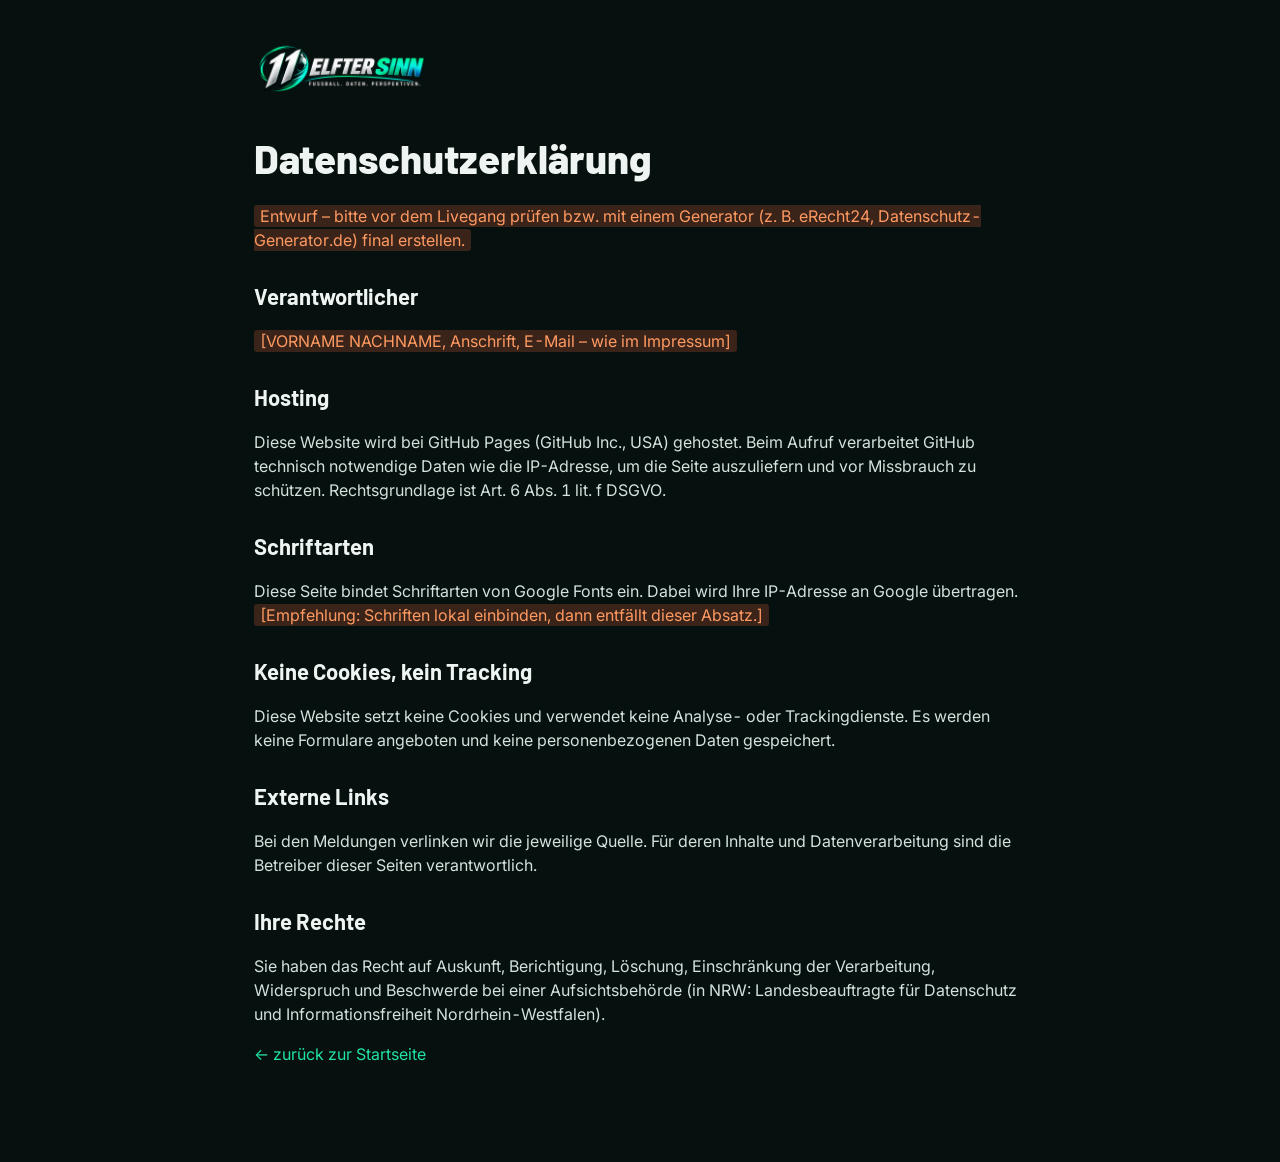
==== datenschutz.html @ 56cbcf33 "ELFTER SINN: erste Version der Webseite Statische Seite (index.html, css, js, assets), lädt data/akt" ====
<!doctype html>
<html lang="de">
<head>
  <meta charset="utf-8"><meta name="viewport" content="width=device-width, initial-scale=1">
  <title>Datenschutz – ELFTER SINN</title>
  <meta name="robots" content="noindex">
  <link rel="icon" href="assets/icon.png">
  <link href="https://fonts.googleapis.com/css2?family=Barlow:wght@700;800&family=Inter:wght@400;600&display=swap" rel="stylesheet">
  <link rel="stylesheet" href="css/style.css">
</head>
<body>
<div class="page">
  <a href="index.html"><img src="assets/logo.png" alt="ELFTER SINN – zur Startseite" width="174" height="58"></a>
  <h1>Datenschutzerklärung</h1>
  <p><span class="placeholder">Entwurf – bitte vor dem Livegang prüfen bzw. mit einem Generator (z. B. eRecht24, Datenschutz-Generator.de) final erstellen.</span></p>
  <h2>Verantwortlicher</h2>
  <p><span class="placeholder">[VORNAME NACHNAME, Anschrift, E-Mail – wie im Impressum]</span></p>
  <h2>Hosting</h2>
  <p>Diese Website wird bei GitHub Pages (GitHub Inc., USA) gehostet. Beim Aufruf verarbeitet GitHub technisch notwendige Daten wie die IP-Adresse, um die Seite auszuliefern und vor Missbrauch zu schützen. Rechtsgrundlage ist Art. 6 Abs. 1 lit. f DSGVO.</p>
  <h2>Schriftarten</h2>
  <p>Diese Seite bindet Schriftarten von Google Fonts ein. Dabei wird Ihre IP-Adresse an Google übertragen. <span class="placeholder">[Empfehlung: Schriften lokal einbinden, dann entfällt dieser Absatz.]</span></p>
  <h2>Keine Cookies, kein Tracking</h2>
  <p>Diese Website setzt keine Cookies und verwendet keine Analyse- oder Trackingdienste. Es werden keine Formulare angeboten und keine personenbezogenen Daten gespeichert.</p>
  <h2>Externe Links</h2>
  <p>Bei den Meldungen verlinken wir die jeweilige Quelle. Für deren Inhalte und Datenverarbeitung sind die Betreiber dieser Seiten verantwortlich.</p>
  <h2>Ihre Rechte</h2>
  <p>Sie haben das Recht auf Auskunft, Berichtigung, Löschung, Einschränkung der Verarbeitung, Widerspruch und Beschwerde bei einer Aufsichtsbehörde (in NRW: Landesbeauftragte für Datenschutz und Informationsfreiheit Nordrhein-Westfalen).</p>
  <p><a href="index.html">← zurück zur Startseite</a></p>
</div>
</body>
</html>
---- css/style.css ----
/* ELFTER SINN – Stylesheet */
:root {
  --bg: #06100E;
  --bg-deep: #040B0A;
  --panel: #0C1A17;
  --panel-2: #0F201C;
  --line: #1B2E29;
  --line-soft: #172A25;
  --text: #EEF4F2;
  --text-2: #D3E2DD;
  --text-3: #B9CCC6;
  --muted: #8DA59E;
  --mint: #22E3A2;
  --mint-soft: #7CF2CB;
  --orange: #FF9A62;
  --orange-bar: #FF8A4C;
  --gold: #E9C24A;
  --red: #E8453C;
  --radius: 10px;
  --max: 1360px;
  --f-display: "Barlow", system-ui, sans-serif;
  --f-cond: "Barlow Condensed", "Arial Narrow", sans-serif;
  --f-hand: "Caveat", cursive;
  --f-body: "Inter", system-ui, sans-serif;
}

* { box-sizing: border-box; }
html { scroll-behavior: smooth; }
body {
  margin: 0; background: var(--bg); color: var(--text);
  font-family: var(--f-body); font-size: 16px; line-height: 1.5;
  font-variant-numeric: tabular-nums;
  -webkit-font-smoothing: antialiased;
}
a { color: var(--mint); text-decoration: none; }
a:hover { color: var(--mint-soft); }
a:focus-visible, button:focus-visible { outline: 2px solid var(--mint); outline-offset: 2px; border-radius: 4px; }
img { max-width: 100%; }
.wrap { max-width: var(--max); margin: 0 auto; padding: 0 24px; }
.sr-only { position: absolute; width: 1px; height: 1px; overflow: hidden; clip: rect(0 0 0 0); white-space: nowrap; }

/* Top bar */
.topbar { background: var(--bg-deep); border-bottom: 1px solid #16261F; }
.topbar .wrap { padding-top: 8px; padding-bottom: 8px; display: flex; flex-wrap: wrap; align-items: center; gap: 10px 20px; }
.ki-badge { display: flex; align-items: center; gap: 10px; }
.ki-badge b { display: flex; align-items: center; gap: 6px; background: var(--mint); color: #03130D; font-family: var(--f-cond); font-weight: 700; font-size: 15px; letter-spacing: .08em; padding: 3px 10px; border-radius: 4px; }
.ki-badge span { font-size: 12px; color: #9AB0A9; max-width: 260px; line-height: 1.3; }
.ticker { flex: 1 1 500px; min-width: 0; display: flex; flex-wrap: wrap; align-items: center; gap: 6px 16px; font-size: 14px; color: var(--text-2); }
.ticker-label { background: var(--red); color: #fff; font-weight: 700; font-size: 12px; letter-spacing: .06em; padding: 2px 8px; border-radius: 3px; }
.ticker .sep { color: #3A5A51; }
.stand { font-size: 13px; color: #9AB0A9; }

/* Hero */
.hero {
  background-image:
    linear-gradient(90deg, rgba(6,16,14,.95) 0%, rgba(6,16,14,.78) 40%, rgba(6,16,14,.35) 75%, rgba(6,16,14,.5) 100%),
    linear-gradient(0deg, #06100E 0%, rgba(6,16,14,0) 45%),
    url("../assets/header.jpg");
  background-size: cover; background-position: center 35%;
}
.hero .wrap { padding-top: 18px; padding-bottom: 28px; display: flex; flex-direction: column; gap: 20px; }
.hero-top { display: flex; flex-wrap: wrap; justify-content: space-between; align-items: center; gap: 16px; }
.hero-top img { height: 58px; width: auto; display: block; }
.mainnav { display: flex; flex-wrap: wrap; gap: 4px 26px; font-family: var(--f-cond); font-weight: 700; font-size: 18px; letter-spacing: .12em; }
.mainnav a { color: var(--text); padding: 10px 0; }
.mainnav a:hover { color: var(--mint); }
.hero-main { display: flex; flex-wrap: wrap; justify-content: space-between; align-items: center; gap: 24px; }
.hero-copy { flex: 1 1 520px; min-width: 0; display: flex; flex-direction: column; gap: 14px; }
.hero h1 { margin: 0; font-family: var(--f-display); font-weight: 800; font-size: clamp(36px, 4vw, 54px); line-height: 1.02; letter-spacing: -.01em; }
.hero h1 span { color: var(--mint); }
.hero-copy p { margin: 0; max-width: 520px; font-size: 17px; color: var(--text-2); }
.hand { margin: 8px 0 0 6px; align-self: flex-start; font-family: var(--f-hand); font-weight: 700; font-size: 30px; line-height: 1.05; color: #fff; transform: rotate(-5deg); border-bottom: 3px solid var(--mint); padding-bottom: 4px; }
.hero-ball { flex: 0 1 420px; min-width: 240px; display: flex; justify-content: flex-end; margin: -18px 0 -28px; }
.hero-ball img {
  width: 100%; max-width: 420px; height: auto; display: block; opacity: .9;
  -webkit-mask-image: radial-gradient(ellipse 50% 50% at 50% 50%, #000 55%, transparent 100%);
  mask-image: radial-gradient(ellipse 50% 50% at 50% 50%, #000 55%, transparent 100%);
}

/* Layout */
main.wrap { padding-bottom: 64px; display: flex; flex-direction: column; gap: 16px; }
.panel { background: var(--panel); border: 1px solid var(--line); border-radius: var(--radius); padding: 20px; }
.panel-head { display: flex; justify-content: space-between; align-items: flex-start; gap: 12px; }
.panel-title { display: flex; gap: 12px; align-items: center; }
.panel-title svg { flex-shrink: 0; }
.panel h2 { margin: 0; font-family: var(--f-display); font-weight: 700; font-size: 22px; line-height: 1.2; }
.sub { font-size: 14px; color: #9AB0A9; }
.note { margin: 0; font-size: 13px; color: var(--muted); }
.section-title { margin: 32px 0 4px; font-family: var(--f-display); font-weight: 800; font-size: 32px; }

/* KPIs */
.kpis { display: grid; grid-template-columns: repeat(auto-fit, minmax(240px, 1fr)); gap: 12px; margin-top: -8px; }
.kpi { display: flex; gap: 18px; align-items: center; padding: 20px 22px; }
.kpi-val { font-family: var(--f-display); font-weight: 700; font-size: 30px; line-height: 1.1; }
.kpi-lbl { font-size: 14px; color: var(--text-3); }
.neg { color: var(--orange); }
.pos { color: var(--mint); }

/* Three columns */
.cols { display: flex; flex-wrap: wrap; gap: 16px; align-items: stretch; }
.col-spieltag { flex: 1 1 440px; min-width: 0; display: flex; flex-direction: column; gap: 14px; }
.col-teams { flex: 1 1 420px; min-width: 0; display: flex; flex-direction: column; gap: 16px; }
.col-right { flex: 1 1 360px; min-width: 0; display: flex; flex-direction: column; gap: 16px; }

/* Team circles */
.crest {
  display: inline-flex; align-items: center; justify-content: center; flex-shrink: 0;
  width: 38px; height: 38px; border-radius: 50%; border: 2px solid var(--line);
  font-family: var(--f-cond); font-weight: 700; font-size: 13px; letter-spacing: .02em;
}
.crest.lg { width: 48px; height: 48px; font-size: 14px; }

/* Matches table */
.scroll { overflow-x: auto; position: relative; }
table { width: 100%; border-collapse: collapse; }
.matches { font-size: 14px; min-width: 400px; }
.matches th { color: #9AB0A9; font-size: 13px; font-weight: 500; padding: 6px 4px; }
.matches td { padding: 6px 4px; border-top: 1px solid var(--line-soft); }
.matches tr.row { cursor: pointer; }
.matches tr.row:hover td { background: #10221D; }
.matches tr.open td { background: #10221D; }
.c { text-align: center; } .r { text-align: right; } .l { text-align: left; }
.date { color: var(--text-2); white-space: nowrap; }
.tip { font-family: var(--f-display); font-weight: 700; font-size: 18px; white-space: nowrap; }
.tip.pre { color: var(--text-3); }
.tip.none { color: #4F6E66; }
.tip-state { display: block; font-family: var(--f-body); font-size: 11px; font-weight: 500; color: var(--muted); }
.tip-state.final { color: var(--mint); }
.mkt { background: #12241F; border-radius: 4px; padding: 2px 8px; color: var(--text-2); white-space: nowrap; }
.risk { display: inline-block; width: 10px; height: 10px; border-radius: 50%; }
.risk.low { background: var(--mint); } .risk.medium { background: var(--gold); } .risk.high { background: var(--orange-bar); }
.hit { font-size: 12px; font-weight: 600; padding: 1px 6px; border-radius: 3px; }
.hit.yes { background: #16392E; color: var(--mint); } .hit.no { background: #3A2318; color: var(--orange); } .hit.exact { background: var(--mint); color: #03130D; }
.res { color: var(--text); font-weight: 600; }
.detail td { padding: 0 0 6px; border-top: 0; }
.detail-box { background: var(--panel-2); border: 1px solid var(--line); border-radius: 8px; padding: 14px 16px; display: grid; gap: 10px; font-size: 14px; color: var(--text-2); }
.detail-box h4 { margin: 0 0 2px; font-size: 12px; font-weight: 600; letter-spacing: .08em; text-transform: uppercase; color: var(--mint); }
.detail-box ul { margin: 0; padding-left: 18px; }
.detail-box p { margin: 0; }
.detail-grid { display: grid; grid-template-columns: repeat(auto-fit, minmax(200px, 1fr)); gap: 12px; }
.legend { display: flex; flex-wrap: wrap; gap: 6px 16px; font-size: 13px; color: var(--text-3); align-items: center; }
.legend span { display: inline-flex; align-items: center; gap: 6px; }

/* Team analyses */
.picker { display: flex; flex-wrap: wrap; gap: 6px; }
.picker button { padding: 0; cursor: pointer; border: 2px solid var(--line); }
.picker button[aria-pressed="true"] { border: 3px solid var(--mint); box-shadow: 0 0 0 2px var(--bg); }
.team-card { background: var(--panel-2); border: 1px solid var(--line); border-radius: 8px; padding: 18px; display: flex; flex-direction: column; gap: 12px; flex-grow: 1; }
.team-card h3 { margin: 0; font-family: var(--f-display); font-weight: 700; font-size: 22px; }
.team-head { display: flex; flex-wrap: wrap; align-items: center; gap: 10px; }
.status { font-size: 13px; font-weight: 600; padding: 3px 10px; border-radius: 4px; }
.status.stronger { background: #16392E; color: var(--mint); }
.status.weaker { background: #3A2318; color: var(--orange); }
.status.stable { background: #1C2F2A; color: #CFE3DC; }
.team-card p { margin: 0; font-size: 15px; color: var(--text-2); }
.cons { border-top: 1px solid var(--line); padding-top: 12px; }
.kicker { font-size: 12px; font-weight: 600; letter-spacing: .08em; text-transform: uppercase; color: var(--mint); }
.form { display: flex; gap: 6px; align-items: center; flex-wrap: wrap; }
.form b { display: inline-flex; align-items: center; justify-content: center; width: 28px; height: 28px; border-radius: 50%; font-size: 13px; font-weight: 700; }
.form .W { background: var(--mint); color: #03130D; }
.form .D { background: #CFE3DC; color: #0C1A17; }
.form .L { background: var(--orange-bar); color: #2A1208; }

/* Insights */
.insight { display: flex; gap: 12px; align-items: flex-start; font-size: 14px; color: var(--text-2); }
.insight i { width: 12px; height: 12px; border-radius: 50%; flex-shrink: 0; margin-top: 5px; }

/* Bilanz */
.bilanz { display: flex; flex-wrap: wrap; gap: 24px; align-items: center; }
.bilanz-text { flex: 1 1 280px; min-width: 0; display: flex; flex-direction: column; gap: 6px; }
.bilanz-text p { margin: 0; font-size: 14px; color: var(--text-3); }
.bars { flex: 2 1 520px; min-width: 0; display: grid; gap: 8px; align-items: end; }
.bar { display: flex; flex-direction: column; align-items: center; }
.bar .lbl { font-size: 12px; color: #CFE3DC; height: 18px; white-space: nowrap; }
.bar .half { height: 60px; width: 100%; display: flex; justify-content: center; }
.bar .up { align-items: flex-end; } .bar .down { align-items: flex-start; }
.bar .up span { display: block; width: 60%; max-width: 34px; background: var(--mint); border-radius: 3px 3px 0 0; }
.bar .down span { display: block; width: 60%; max-width: 34px; background: var(--orange-bar); border-radius: 0 0 3px 3px; }
.bar .axis { height: 1px; width: 100%; background: #3A5A51; }
.bar .md { font-family: var(--f-cond); font-weight: 700; font-size: 14px; color: #9AB0A9; }

/* Tabelle + Meldungen */
.split { display: flex; flex-wrap: wrap; gap: 16px; }
.split > * { flex: 1 1 480px; min-width: 0; }
.league { font-size: 14px; min-width: 440px; }
.league th { color: var(--muted); font-size: 12px; text-transform: uppercase; letter-spacing: .06em; font-weight: 500; padding: 8px; }
.league td { padding: 6px 8px; border-top: 1px solid var(--line-soft); color: var(--text-3); }
.league td.team { color: var(--text); font-weight: 500; }
.league td.team span { display: inline-flex; align-items: center; gap: 10px; }
.league td.pts { color: var(--text); font-weight: 700; }
.league .crest { width: 28px; height: 28px; font-size: 10px; border-width: 1px; }
.news { display: flex; flex-direction: column; gap: 0; max-height: 640px; overflow-y: auto; }
.news-item { padding: 10px 0; border-top: 1px solid var(--line-soft); display: grid; grid-template-columns: 74px 1fr; gap: 4px 12px; font-size: 14px; }
.news-item:first-child { border-top: 0; }
.news-item time { color: var(--muted); font-size: 13px; }
.news-item .t { font-weight: 600; color: var(--text); }
.news-item p { margin: 0; color: var(--text-2); grid-column: 2; }
.news-item a { grid-column: 2; font-size: 12px; overflow-wrap: anywhere; }

/* Archiv */
.archive { display: flex; flex-direction: column; gap: 10px; }
.archive details { background: var(--panel); border: 1px solid var(--line); border-radius: var(--radius); }
.archive summary { cursor: pointer; list-style: none; padding: 16px 20px; display: flex; flex-wrap: wrap; gap: 8px 24px; align-items: center; }
.archive summary::-webkit-details-marker { display: none; }
.archive summary b { font-family: var(--f-display); font-size: 20px; min-width: 130px; }
.archive summary .chev { margin-left: auto; color: var(--muted); transition: transform .2s; }
.archive details[open] .chev { transform: rotate(180deg); }
.archive .inner { padding: 0 20px 18px; display: flex; flex-direction: column; gap: 14px; }
.archive .learn { margin: 0; padding-left: 18px; font-size: 14px; color: var(--text-2); }

/* Methode */
.method { display: grid; grid-template-columns: repeat(auto-fit, minmax(240px, 1fr)); gap: 12px; }
.method .panel { display: flex; gap: 14px; align-items: flex-start; }
.method .k { font-family: var(--f-cond); font-weight: 700; font-size: 16px; letter-spacing: .1em; }
.method p { margin: 2px 0 0; font-size: 14px; color: var(--text-3); }

/* Footer */
footer { border-top: 1px solid #16261F; background: var(--bg-deep); }
footer .wrap { padding-top: 22px; padding-bottom: 22px; display: flex; flex-wrap: wrap; gap: 18px; justify-content: space-between; align-items: center; }
footer img { height: 44px; width: auto; display: block; }
footer nav { display: flex; flex-wrap: wrap; gap: 6px 24px; font-size: 14px; }
footer nav a { color: var(--text-2); }
footer .claim { font-family: var(--f-hand); font-weight: 700; font-size: 26px; }
footer .disc { font-size: 12px; color: var(--muted); padding-bottom: 20px; }

.loading, .error { padding: 40px; text-align: center; color: var(--muted); }

/* Unterseiten */
.page { max-width: 820px; margin: 0 auto; padding: 40px 24px 80px; }
.page h1 { font-family: var(--f-display); font-weight: 800; font-size: 40px; margin: 24px 0 16px; }
.page h2 { font-family: var(--f-display); font-size: 22px; margin: 28px 0 8px; }
.page p, .page li { color: var(--text-2); }
.placeholder { background: #3A2318; color: var(--orange); padding: 1px 6px; border-radius: 3px; }

@media (max-width: 640px) {
  .hero-ball { display: none; }
  .hand { font-size: 24px; }
  .kpi-val { font-size: 26px; }
  .news-item { grid-template-columns: 1fr; }
  .news-item p, .news-item a { grid-column: 1; }
  .bar .lbl { font-size: 9px; }
  .bars { gap: 3px; }
  .ticker .more, .ki-badge span { display: none; }
  .mainnav { font-size: 15px; gap: 0 16px; letter-spacing: .08em; }
  .mainnav a { padding: 8px 0; }
  .hero-top img { height: 46px; }
}
@media (prefers-reduced-motion: reduce) { html { scroll-behavior: auto; } }
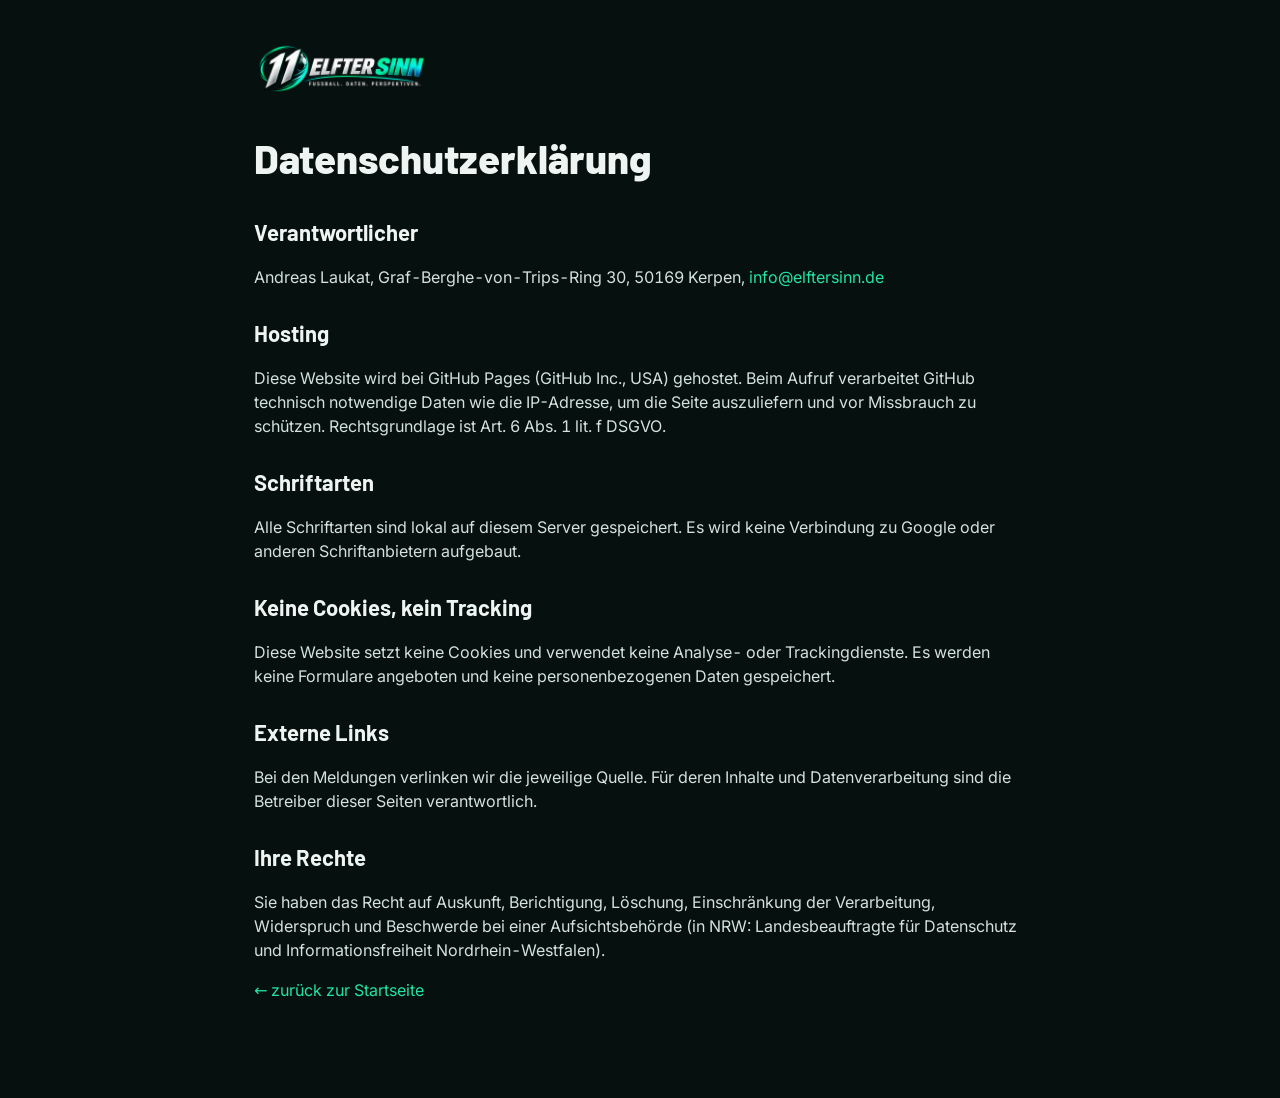
==== commit bc6fc5f7: "Impressum ausgefüllt, Schriften lokal, Kicktipp Platz 2 - Impressum und Datenschutz mit echten Angab" ====
--- a/datenschutz.html
+++ b/datenschutz.html
@@ -5,20 +5,18 @@
   <title>Datenschutz – ELFTER SINN</title>
   <meta name="robots" content="noindex">
   <link rel="icon" href="assets/icon.png">
-  <link href="https://fonts.googleapis.com/css2?family=Barlow:wght@700;800&family=Inter:wght@400;600&display=swap" rel="stylesheet">
   <link rel="stylesheet" href="css/style.css">
 </head>
 <body>
 <div class="page">
   <a href="index.html"><img src="assets/logo.png" alt="ELFTER SINN – zur Startseite" width="174" height="58"></a>
   <h1>Datenschutzerklärung</h1>
-  <p><span class="placeholder">Entwurf – bitte vor dem Livegang prüfen bzw. mit einem Generator (z. B. eRecht24, Datenschutz-Generator.de) final erstellen.</span></p>
   <h2>Verantwortlicher</h2>
-  <p><span class="placeholder">[VORNAME NACHNAME, Anschrift, E-Mail – wie im Impressum]</span></p>
+  <p>Andreas Laukat, Graf-Berghe-von-Trips-Ring 30, 50169 Kerpen, <a href="mailto:info@elftersinn.de">info@elftersinn.de</a></p>
   <h2>Hosting</h2>
   <p>Diese Website wird bei GitHub Pages (GitHub Inc., USA) gehostet. Beim Aufruf verarbeitet GitHub technisch notwendige Daten wie die IP-Adresse, um die Seite auszuliefern und vor Missbrauch zu schützen. Rechtsgrundlage ist Art. 6 Abs. 1 lit. f DSGVO.</p>
   <h2>Schriftarten</h2>
-  <p>Diese Seite bindet Schriftarten von Google Fonts ein. Dabei wird Ihre IP-Adresse an Google übertragen. <span class="placeholder">[Empfehlung: Schriften lokal einbinden, dann entfällt dieser Absatz.]</span></p>
+  <p>Alle Schriftarten sind lokal auf diesem Server gespeichert. Es wird keine Verbindung zu Google oder anderen Schriftanbietern aufgebaut.</p>
   <h2>Keine Cookies, kein Tracking</h2>
   <p>Diese Website setzt keine Cookies und verwendet keine Analyse- oder Trackingdienste. Es werden keine Formulare angeboten und keine personenbezogenen Daten gespeichert.</p>
   <h2>Externe Links</h2>
--- a/css/style.css
+++ b/css/style.css
@@ -1,3 +1,14 @@
+/* Schriften lokal eingebunden (SIL Open Font License) – keine Verbindung zu Google */
+@font-face{font-family:"Barlow";font-style:normal;font-weight:600;font-display:swap;src:url("../fonts/barlow-latin-600-normal.woff2") format("woff2")}
+@font-face{font-family:"Barlow";font-style:normal;font-weight:700;font-display:swap;src:url("../fonts/barlow-latin-700-normal.woff2") format("woff2")}
+@font-face{font-family:"Barlow";font-style:normal;font-weight:800;font-display:swap;src:url("../fonts/barlow-latin-800-normal.woff2") format("woff2")}
+@font-face{font-family:"Barlow Condensed";font-style:normal;font-weight:600;font-display:swap;src:url("../fonts/barlow-condensed-latin-600-normal.woff2") format("woff2")}
+@font-face{font-family:"Barlow Condensed";font-style:normal;font-weight:700;font-display:swap;src:url("../fonts/barlow-condensed-latin-700-normal.woff2") format("woff2")}
+@font-face{font-family:"Caveat";font-style:normal;font-weight:700;font-display:swap;src:url("../fonts/caveat-latin-700-normal.woff2") format("woff2")}
+@font-face{font-family:"Inter";font-style:normal;font-weight:400;font-display:swap;src:url("../fonts/inter-latin-400-normal.woff2") format("woff2")}
+@font-face{font-family:"Inter";font-style:normal;font-weight:500;font-display:swap;src:url("../fonts/inter-latin-500-normal.woff2") format("woff2")}
+@font-face{font-family:"Inter";font-style:normal;font-weight:600;font-display:swap;src:url("../fonts/inter-latin-600-normal.woff2") format("woff2")}
+@font-face{font-family:"Inter";font-style:normal;font-weight:700;font-display:swap;src:url("../fonts/inter-latin-700-normal.woff2") format("woff2")}
 /* ELFTER SINN – Stylesheet */
 :root {
   --bg: #06100E;
